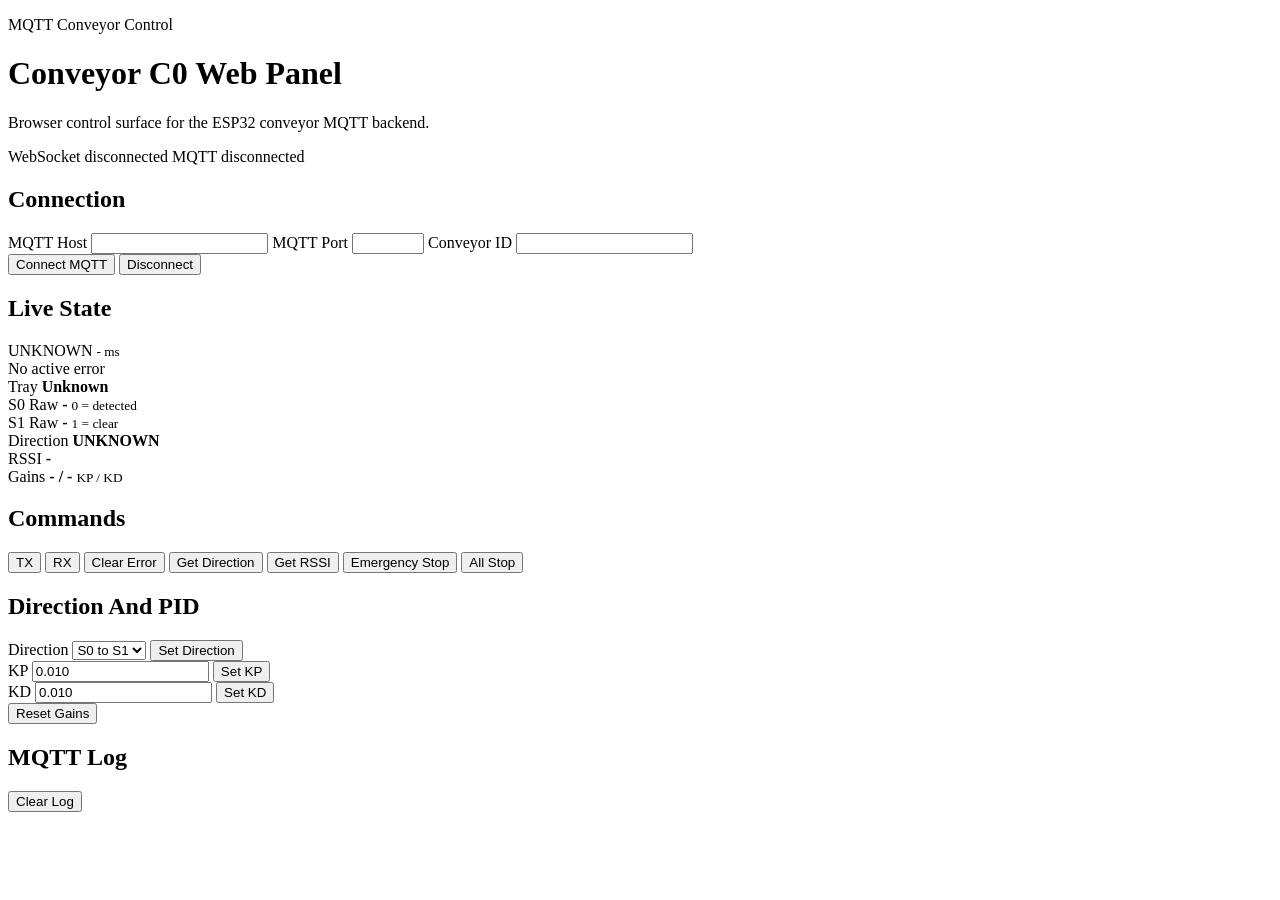
==== tools/conveyor_web/static/index.html @ d5c81a23 "implemented web GUI for controlling the thing" ====
<!doctype html>
<html lang="en">
  <head>
    <meta charset="utf-8" />
    <meta name="viewport" content="width=device-width, initial-scale=1" />
    <title>Conveyor Web Controller</title>
    <link rel="stylesheet" href="/static/styles.css" />
  </head>
  <body>
    <main class="shell">
      <header class="hero">
        <div>
          <p class="eyebrow">MQTT Conveyor Control</p>
          <h1>Conveyor C0 Web Panel</h1>
          <p class="subtle">Browser control surface for the ESP32 conveyor MQTT backend.</p>
        </div>
        <div class="status-stack">
          <span id="wsStatus" class="pill muted">WebSocket disconnected</span>
          <span id="mqttStatus" class="pill muted">MQTT disconnected</span>
        </div>
      </header>

      <section class="grid two">
        <form id="connectForm" class="card connection-card">
          <h2>Connection</h2>
          <div class="form-grid">
            <label>
              MQTT Host
              <input id="mqttHost" name="mqttHost" autocomplete="off" />
            </label>
            <label>
              MQTT Port
              <input id="mqttPort" name="mqttPort" type="number" min="1" max="65535" />
            </label>
            <label>
              Conveyor ID
              <input id="conveyorId" name="conveyorId" autocomplete="off" />
            </label>
          </div>
          <div class="button-row">
            <button type="submit">Connect MQTT</button>
            <button id="disconnectButton" type="button" class="secondary">Disconnect</button>
          </div>
        </form>

        <section class="card state-card" id="stateCard">
          <h2>Live State</h2>
          <div class="state-readout">
            <span id="stateValue">UNKNOWN</span>
            <small id="elapsedValue">- ms</small>
          </div>
          <div id="errorValue" class="error-line">No active error</div>
        </section>
      </section>

      <section class="metrics">
        <article class="metric-card">
          <span>Tray</span>
          <strong id="trayValue">Unknown</strong>
        </article>
        <article class="metric-card">
          <span>S0 Raw</span>
          <strong id="s0Value">-</strong>
          <small>0 = detected</small>
        </article>
        <article class="metric-card">
          <span>S1 Raw</span>
          <strong id="s1Value">-</strong>
          <small>1 = clear</small>
        </article>
        <article class="metric-card">
          <span>Direction</span>
          <strong id="directionValue">UNKNOWN</strong>
        </article>
        <article class="metric-card">
          <span>RSSI</span>
          <strong id="rssiValue">-</strong>
        </article>
        <article class="metric-card">
          <span>Gains</span>
          <strong><span id="kpValue">-</span> / <span id="kdValue">-</span></strong>
          <small>KP / KD</small>
        </article>
      </section>

      <section class="grid two controls-grid">
        <section class="card command-card">
          <h2>Commands</h2>
          <div class="command-grid">
            <button class="command" data-command="tx">TX</button>
            <button class="command" data-command="rx">RX</button>
            <button class="command" data-command="clear_error">Clear Error</button>
            <button class="command" data-command="get_direction">Get Direction</button>
            <button class="command" data-command="get_rssi">Get RSSI</button>
            <button class="command danger" data-command="emergency_stop">Emergency Stop</button>
            <button class="command danger wide" data-command="all_stop">All Stop</button>
          </div>
        </section>

        <section class="card tuning-card">
          <h2>Direction And PID</h2>
          <div class="inline-control">
            <label for="directionSelect">Direction</label>
            <select id="directionSelect">
              <option value="s0tos1">S0 to S1</option>
              <option value="s1tos0">S1 to S0</option>
            </select>
            <button id="setDirectionButton" class="command" type="button">Set Direction</button>
          </div>
          <div class="inline-control">
            <label for="kpInput">KP</label>
            <input id="kpInput" inputmode="decimal" value="0.010" />
            <button id="setKpButton" class="command" type="button">Set KP</button>
          </div>
          <div class="inline-control">
            <label for="kdInput">KD</label>
            <input id="kdInput" inputmode="decimal" value="0.010" />
            <button id="setKdButton" class="command" type="button">Set KD</button>
          </div>
          <button class="command secondary" data-command="reset_gains" type="button">Reset Gains</button>
        </section>
      </section>

      <section class="card log-card">
        <div class="log-header">
          <h2>MQTT Log</h2>
          <button id="clearLogButton" type="button" class="secondary small">Clear Log</button>
        </div>
        <pre id="logOutput" aria-live="polite"></pre>
      </section>
    </main>

    <script src="/static/app.js"></script>
  </body>
</html>
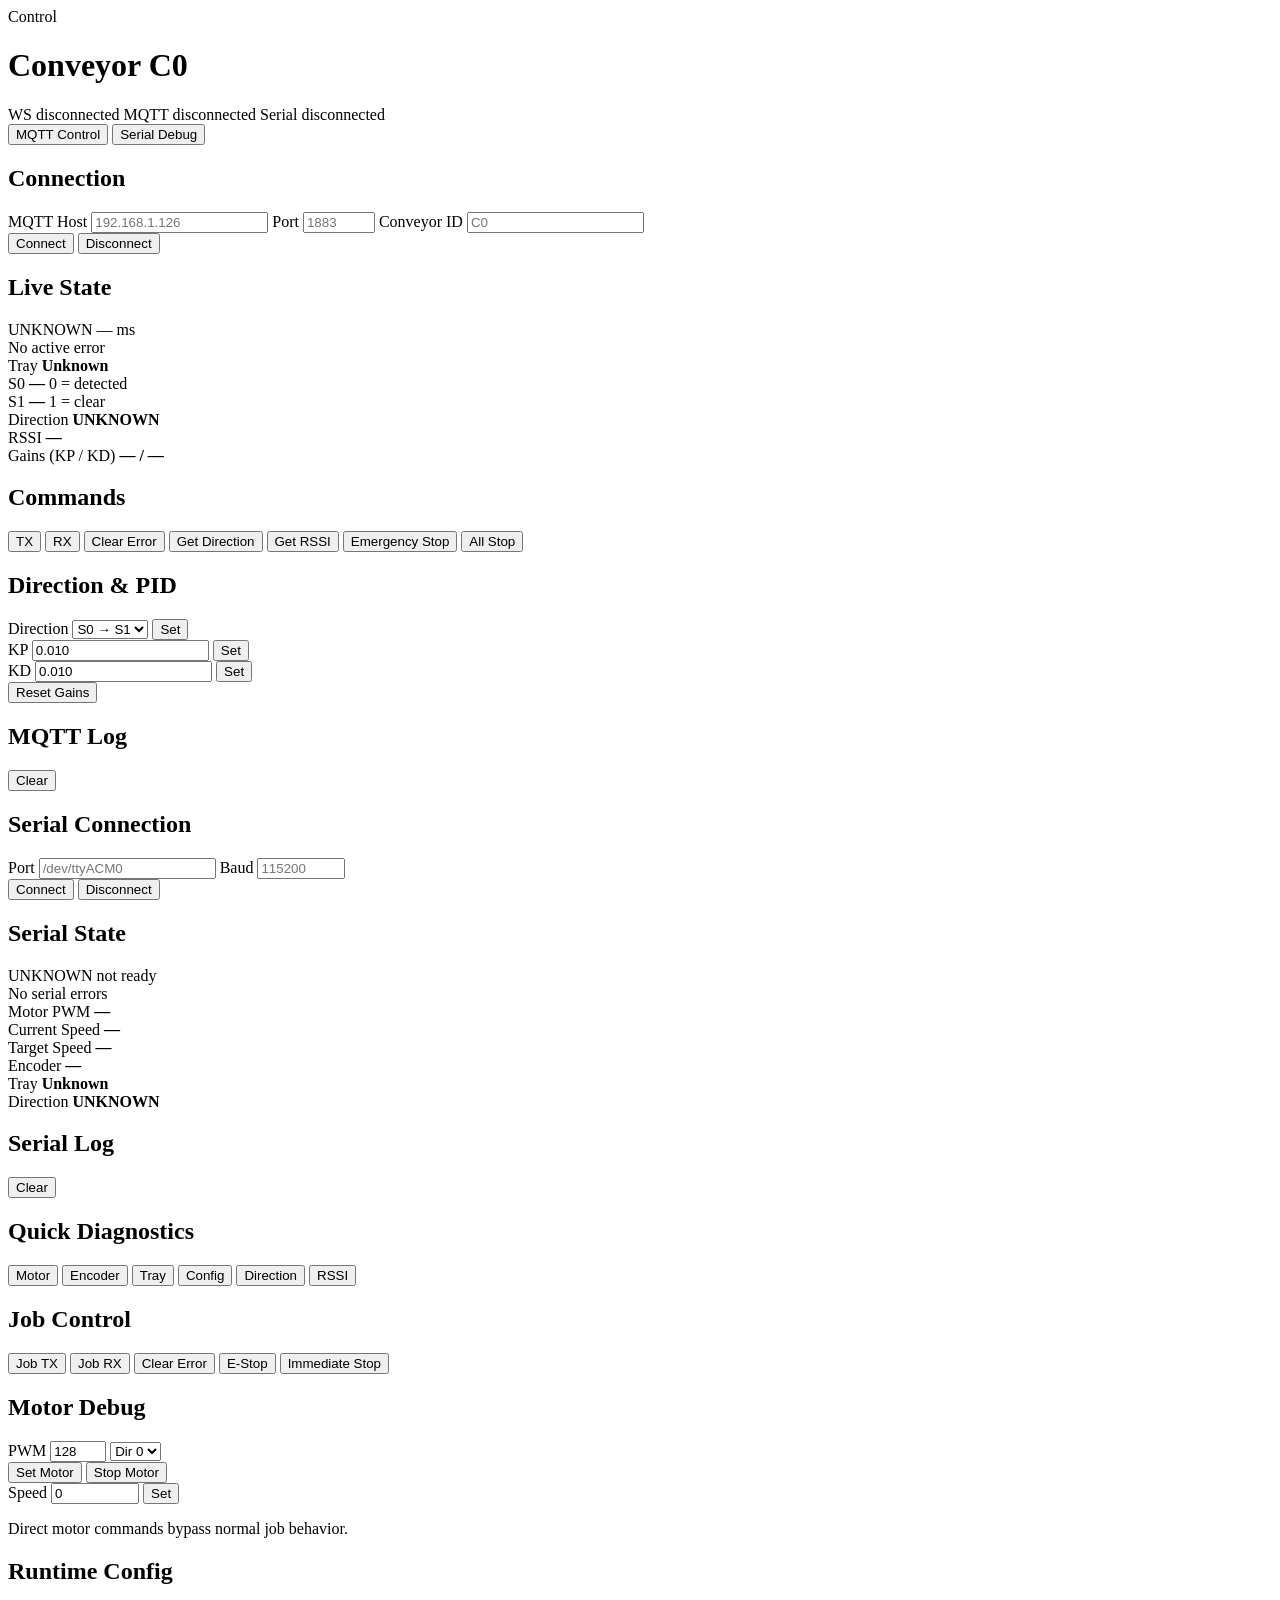
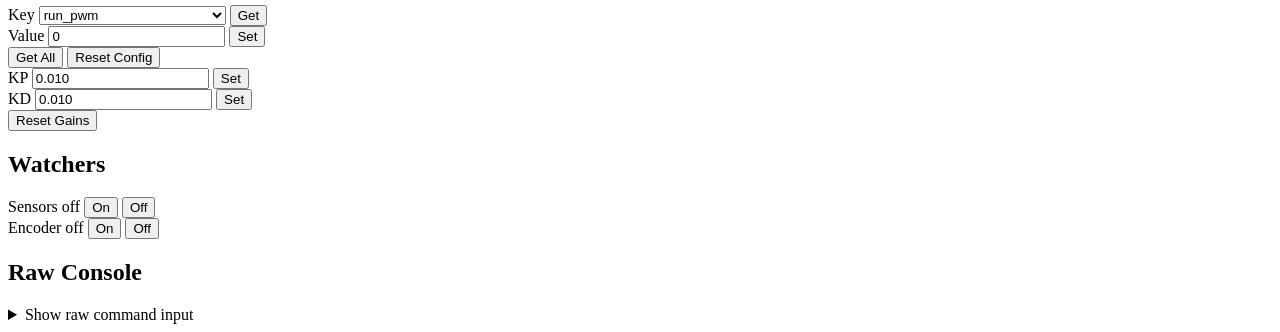
==== commit 68290145: "created a serial control tab in gui" ====
--- a/tools/conveyor_web/static/index.html
+++ b/tools/conveyor_web/static/index.html
@@ -4,131 +4,336 @@
     <meta charset="utf-8" />
     <meta name="viewport" content="width=device-width, initial-scale=1" />
     <title>Conveyor Web Controller</title>
+    <link rel="preconnect" href="https://fonts.googleapis.com" />
+    <link rel="preconnect" href="https://fonts.gstatic.com" crossorigin />
+    <link href="https://fonts.googleapis.com/css2?family=Inter:wght@400;500;600&display=swap" rel="stylesheet" />
     <link rel="stylesheet" href="/static/styles.css" />
   </head>
   <body>
-    <main class="shell">
-      <header class="hero">
-        <div>
-          <p class="eyebrow">MQTT Conveyor Control</p>
-          <h1>Conveyor C0 Web Panel</h1>
-          <p class="subtle">Browser control surface for the ESP32 conveyor MQTT backend.</p>
+    <div class="shell">
+
+      <header class="topbar">
+        <div class="topbar-left">
+          <span class="eyebrow">Control</span>
+          <h1>Conveyor C0</h1>
         </div>
-        <div class="status-stack">
-          <span id="wsStatus" class="pill muted">WebSocket disconnected</span>
-          <span id="mqttStatus" class="pill muted">MQTT disconnected</span>
+        <div class="topbar-right">
+          <span id="wsStatus" class="pill">WS disconnected</span>
+          <span id="mqttStatus" class="pill">MQTT disconnected</span>
+          <span id="serialStatus" class="pill">Serial disconnected</span>
         </div>
       </header>
 
-      <section class="grid two">
-        <form id="connectForm" class="card connection-card">
-          <h2>Connection</h2>
-          <div class="form-grid">
-            <label>
-              MQTT Host
-              <input id="mqttHost" name="mqttHost" autocomplete="off" />
-            </label>
-            <label>
-              MQTT Port
-              <input id="mqttPort" name="mqttPort" type="number" min="1" max="65535" />
-            </label>
-            <label>
-              Conveyor ID
-              <input id="conveyorId" name="conveyorId" autocomplete="off" />
-            </label>
-          </div>
-          <div class="button-row">
-            <button type="submit">Connect MQTT</button>
-            <button id="disconnectButton" type="button" class="secondary">Disconnect</button>
-          </div>
-        </form>
-
-        <section class="card state-card" id="stateCard">
-          <h2>Live State</h2>
-          <div class="state-readout">
-            <span id="stateValue">UNKNOWN</span>
-            <small id="elapsedValue">- ms</small>
-          </div>
-          <div id="errorValue" class="error-line">No active error</div>
+      <nav class="tabs" aria-label="Control mode">
+        <button class="tab-button active" type="button" data-tab="mqtt">MQTT Control</button>
+        <button class="tab-button" type="button" data-tab="serial">Serial Debug</button>
+      </nav>
+
+      <main id="mqttPanel" class="tab-panel active">
+        <div class="main-grid">
+
+          <!-- left column -->
+          <div class="col-left">
+
+            <section class="card">
+              <h2>Connection</h2>
+              <form id="connectForm">
+                <div class="field-row">
+                  <label class="field">
+                    <span>MQTT Host</span>
+                    <input id="mqttHost" name="mqttHost" autocomplete="off" placeholder="192.168.1.126" />
+                  </label>
+                  <label class="field field-sm">
+                    <span>Port</span>
+                    <input id="mqttPort" name="mqttPort" type="number" min="1" max="65535" placeholder="1883" />
+                  </label>
+                  <label class="field field-sm">
+                    <span>Conveyor ID</span>
+                    <input id="conveyorId" name="conveyorId" autocomplete="off" placeholder="C0" />
+                  </label>
+                </div>
+                <div class="btn-row">
+                  <button type="submit" class="btn-primary">Connect</button>
+                  <button id="disconnectButton" type="button" class="btn-ghost">Disconnect</button>
+                </div>
+              </form>
+            </section>
+
+            <section class="card state-card" id="stateCard">
+              <h2>Live State</h2>
+              <div class="state-body">
+                <span id="stateValue" class="state-big">UNKNOWN</span>
+                <span id="elapsedValue" class="state-elapsed">— ms</span>
+              </div>
+              <div id="errorValue" class="error-line">No active error</div>
+            </section>
+
+            <div class="metrics-row">
+              <div class="metric">
+                <span class="metric-label">Tray</span>
+                <strong id="trayValue">Unknown</strong>
+              </div>
+              <div class="metric">
+                <span class="metric-label">S0</span>
+                <strong id="s0Value">—</strong>
+                <span class="metric-hint">0 = detected</span>
+              </div>
+              <div class="metric">
+                <span class="metric-label">S1</span>
+                <strong id="s1Value">—</strong>
+                <span class="metric-hint">1 = clear</span>
+              </div>
+              <div class="metric">
+                <span class="metric-label">Direction</span>
+                <strong id="directionValue">UNKNOWN</strong>
+              </div>
+              <div class="metric">
+                <span class="metric-label">RSSI</span>
+                <strong id="rssiValue">—</strong>
+              </div>
+              <div class="metric">
+                <span class="metric-label">Gains (KP / KD)</span>
+                <strong><span id="kpValue">—</span> / <span id="kdValue">—</span></strong>
+              </div>
+            </div>
+
+          </div>
+
+          <!-- right column -->
+          <div class="col-right">
+
+            <section class="card">
+              <h2>Commands</h2>
+              <div class="cmd-grid">
+                <button class="command btn-cmd" data-command="tx">TX</button>
+                <button class="command btn-cmd" data-command="rx">RX</button>
+                <button class="command btn-cmd" data-command="clear_error">Clear Error</button>
+                <button class="command btn-cmd" data-command="get_direction">Get Direction</button>
+                <button class="command btn-cmd" data-command="get_rssi">Get RSSI</button>
+                <button class="command btn-danger" data-command="emergency_stop">Emergency Stop</button>
+                <button class="command btn-danger wide" data-command="all_stop">All Stop</button>
+              </div>
+            </section>
+
+            <section class="card">
+              <h2>Direction & PID</h2>
+              <div class="tune-row">
+                <label class="tune-label" for="directionSelect">Direction</label>
+                <select id="directionSelect">
+                  <option value="s0tos1">S0 → S1</option>
+                  <option value="s1tos0">S1 → S0</option>
+                </select>
+                <button id="setDirectionButton" class="command btn-cmd" type="button">Set</button>
+              </div>
+              <div class="tune-row">
+                <label class="tune-label" for="kpInput">KP</label>
+                <input id="kpInput" inputmode="decimal" value="0.010" />
+                <button id="setKpButton" class="command btn-cmd" type="button">Set</button>
+              </div>
+              <div class="tune-row">
+                <label class="tune-label" for="kdInput">KD</label>
+                <input id="kdInput" inputmode="decimal" value="0.010" />
+                <button id="setKdButton" class="command btn-cmd" type="button">Set</button>
+              </div>
+              <button class="command btn-ghost" data-command="reset_gains" type="button">Reset Gains</button>
+            </section>
+
+          </div>
+        </div>
+
+        <section class="card log-card">
+          <div class="log-header">
+            <h2>MQTT Log</h2>
+            <button id="clearLogButton" type="button" class="btn-ghost btn-sm">Clear</button>
+          </div>
+          <pre id="logOutput" aria-live="polite"></pre>
         </section>
-      </section>
-
-      <section class="metrics">
-        <article class="metric-card">
-          <span>Tray</span>
-          <strong id="trayValue">Unknown</strong>
-        </article>
-        <article class="metric-card">
-          <span>S0 Raw</span>
-          <strong id="s0Value">-</strong>
-          <small>0 = detected</small>
-        </article>
-        <article class="metric-card">
-          <span>S1 Raw</span>
-          <strong id="s1Value">-</strong>
-          <small>1 = clear</small>
-        </article>
-        <article class="metric-card">
-          <span>Direction</span>
-          <strong id="directionValue">UNKNOWN</strong>
-        </article>
-        <article class="metric-card">
-          <span>RSSI</span>
-          <strong id="rssiValue">-</strong>
-        </article>
-        <article class="metric-card">
-          <span>Gains</span>
-          <strong><span id="kpValue">-</span> / <span id="kdValue">-</span></strong>
-          <small>KP / KD</small>
-        </article>
-      </section>
-
-      <section class="grid two controls-grid">
-        <section class="card command-card">
-          <h2>Commands</h2>
-          <div class="command-grid">
-            <button class="command" data-command="tx">TX</button>
-            <button class="command" data-command="rx">RX</button>
-            <button class="command" data-command="clear_error">Clear Error</button>
-            <button class="command" data-command="get_direction">Get Direction</button>
-            <button class="command" data-command="get_rssi">Get RSSI</button>
-            <button class="command danger" data-command="emergency_stop">Emergency Stop</button>
-            <button class="command danger wide" data-command="all_stop">All Stop</button>
-          </div>
-        </section>
-
-        <section class="card tuning-card">
-          <h2>Direction And PID</h2>
-          <div class="inline-control">
-            <label for="directionSelect">Direction</label>
-            <select id="directionSelect">
-              <option value="s0tos1">S0 to S1</option>
-              <option value="s1tos0">S1 to S0</option>
-            </select>
-            <button id="setDirectionButton" class="command" type="button">Set Direction</button>
-          </div>
-          <div class="inline-control">
-            <label for="kpInput">KP</label>
-            <input id="kpInput" inputmode="decimal" value="0.010" />
-            <button id="setKpButton" class="command" type="button">Set KP</button>
-          </div>
-          <div class="inline-control">
-            <label for="kdInput">KD</label>
-            <input id="kdInput" inputmode="decimal" value="0.010" />
-            <button id="setKdButton" class="command" type="button">Set KD</button>
-          </div>
-          <button class="command secondary" data-command="reset_gains" type="button">Reset Gains</button>
-        </section>
-      </section>
-
-      <section class="card log-card">
-        <div class="log-header">
-          <h2>MQTT Log</h2>
-          <button id="clearLogButton" type="button" class="secondary small">Clear Log</button>
+      </main>
+
+      <main id="serialPanel" class="tab-panel">
+        <div class="main-grid serial-grid">
+          <div class="col-left">
+            <section class="card">
+              <h2>Serial Connection</h2>
+              <form id="serialConnectForm">
+                <div class="field-row serial-field-row">
+                  <label class="field">
+                    <span>Port</span>
+                    <input id="serialPort" autocomplete="off" placeholder="/dev/ttyACM0" />
+                  </label>
+                  <label class="field field-sm">
+                    <span>Baud</span>
+                    <input id="serialBaud" type="number" min="1" max="3000000" placeholder="115200" />
+                  </label>
+                </div>
+                <div class="btn-row">
+                  <button type="submit" class="btn-primary">Connect</button>
+                  <button id="serialDisconnectButton" type="button" class="btn-ghost">Disconnect</button>
+                </div>
+              </form>
+            </section>
+
+            <section class="card state-card" id="serialStateCard">
+              <h2>Serial State</h2>
+              <div class="state-body">
+                <span id="serialJobState" class="state-big">UNKNOWN</span>
+                <span id="serialReady" class="state-elapsed">not ready</span>
+              </div>
+              <div id="serialErrorValue" class="error-line">No serial errors</div>
+            </section>
+
+            <div class="metrics-row serial-metrics">
+              <div class="metric">
+                <span class="metric-label">Motor PWM</span>
+                <strong id="serialMotorPwm">—</strong>
+              </div>
+              <div class="metric">
+                <span class="metric-label">Current Speed</span>
+                <strong id="serialCurrentSpeed">—</strong>
+              </div>
+              <div class="metric">
+                <span class="metric-label">Target Speed</span>
+                <strong id="serialTargetSpeed">—</strong>
+              </div>
+              <div class="metric">
+                <span class="metric-label">Encoder</span>
+                <strong id="serialEncoderCount">—</strong>
+              </div>
+              <div class="metric">
+                <span class="metric-label">Tray</span>
+                <strong id="serialTrayValue">Unknown</strong>
+              </div>
+              <div class="metric">
+                <span class="metric-label">Direction</span>
+                <strong id="serialDirectionValue">UNKNOWN</strong>
+              </div>
+            </div>
+
+            <section class="card log-card">
+              <div class="log-header">
+                <h2>Serial Log</h2>
+                <button id="clearSerialLogButton" type="button" class="btn-ghost btn-sm">Clear</button>
+              </div>
+              <pre id="serialLogOutput" aria-live="polite"></pre>
+            </section>
+          </div>
+
+          <div class="col-right">
+            <section class="card">
+              <h2>Quick Diagnostics</h2>
+              <div class="cmd-grid">
+                <button class="serial-command btn-cmd" data-serial-command="getmotor" data-serial-args="M0">Motor</button>
+                <button class="serial-command btn-cmd" data-serial-command="getencoder" data-serial-args="M0">Encoder</button>
+                <button class="serial-command btn-cmd" data-serial-command="gettray">Tray</button>
+                <button class="serial-command btn-cmd" data-serial-command="getconfig">Config</button>
+                <button class="serial-command btn-cmd" data-serial-command="getdirection">Direction</button>
+                <button class="serial-command btn-cmd" data-serial-command="getrssi">RSSI</button>
+              </div>
+            </section>
+
+            <section class="card">
+              <h2>Job Control</h2>
+              <div class="cmd-grid">
+                <button class="serial-command btn-cmd" data-serial-command="jobtx">Job TX</button>
+                <button class="serial-command btn-cmd" data-serial-command="jobrx">Job RX</button>
+                <button class="serial-command btn-cmd" data-serial-command="clearerror">Clear Error</button>
+                <button class="serial-command btn-danger" data-serial-command="estop">E-Stop</button>
+                <button class="serial-command btn-danger wide" data-serial-command="stop" data-confirm="Immediately stop all motors and queue emergency stop?">Immediate Stop</button>
+              </div>
+            </section>
+
+            <section class="card danger-zone">
+              <h2>Motor Debug</h2>
+              <div class="tune-row">
+                <label class="tune-label" for="serialPwmInput">PWM</label>
+                <input id="serialPwmInput" type="number" min="0" max="255" value="128" />
+                <select id="serialDirectionInput" aria-label="Motor direction">
+                  <option value="0">Dir 0</option>
+                  <option value="1">Dir 1</option>
+                </select>
+              </div>
+              <div class="btn-row compact-row">
+                <button id="serialSetMotorButton" class="btn-danger" type="button">Set Motor</button>
+                <button id="serialStopMotorButton" class="serial-command btn-ghost" data-serial-command="stopmotor" data-serial-args="M0" type="button">Stop Motor</button>
+              </div>
+              <div class="tune-row single-action-row">
+                <label class="tune-label" for="serialSpeedInput">Speed</label>
+                <input id="serialSpeedInput" type="number" min="-100000" max="100000" value="0" />
+                <button id="serialSetSpeedButton" class="btn-danger" type="button">Set</button>
+              </div>
+              <p class="card-note">Direct motor commands bypass normal job behavior.</p>
+            </section>
+
+            <section class="card">
+              <h2>Runtime Config</h2>
+              <div class="tune-row">
+                <label class="tune-label" for="serialConfigKey">Key</label>
+                <select id="serialConfigKey">
+                  <option value="run_pwm">run_pwm</option>
+                  <option value="run_speed_counts_per_sec">run_speed_counts_per_sec</option>
+                  <option value="speed_kp_milli">speed_kp_milli</option>
+                  <option value="speed_kd_milli">speed_kd_milli</option>
+                  <option value="done_hold_ms">done_hold_ms</option>
+                  <option value="tx_detect_timeout_ms">tx_detect_timeout_ms</option>
+                  <option value="tx_clear_timeout_ms">tx_clear_timeout_ms</option>
+                  <option value="rx_detect_timeout_ms">rx_detect_timeout_ms</option>
+                  <option value="rx_done_timeout_ms">rx_done_timeout_ms</option>
+                  <option value="mqtt_status_period_ms">mqtt_status_period_ms</option>
+                </select>
+                <button id="serialGetConfigButton" class="btn-cmd" type="button">Get</button>
+              </div>
+              <div class="tune-row single-action-row">
+                <label class="tune-label" for="serialConfigValue">Value</label>
+                <input id="serialConfigValue" type="number" value="0" />
+                <button id="serialSetConfigButton" class="btn-cmd" type="button">Set</button>
+              </div>
+              <div class="btn-row compact-row">
+                <button class="serial-command btn-ghost" data-serial-command="getconfig" type="button">Get All</button>
+                <button class="serial-command btn-danger" data-serial-command="resetconfig" data-confirm="Reset all runtime config values to firmware defaults?" type="button">Reset Config</button>
+              </div>
+              <div class="tune-row single-action-row">
+                <label class="tune-label" for="serialKpInput">KP</label>
+                <input id="serialKpInput" inputmode="decimal" value="0.010" />
+                <button id="serialSetKpButton" class="btn-cmd" type="button">Set</button>
+              </div>
+              <div class="tune-row single-action-row">
+                <label class="tune-label" for="serialKdInput">KD</label>
+                <input id="serialKdInput" inputmode="decimal" value="0.010" />
+                <button id="serialSetKdButton" class="btn-cmd" type="button">Set</button>
+              </div>
+              <button class="serial-command btn-ghost" data-serial-command="resetk" type="button">Reset Gains</button>
+            </section>
+
+            <section class="card">
+              <h2>Watchers</h2>
+              <div class="watch-row">
+                <span id="serialSensorWatch" class="pill">Sensors off</span>
+                <button class="serial-command btn-cmd" data-serial-command="watchsensors" data-serial-args="on" type="button">On</button>
+                <button class="serial-command btn-ghost" data-serial-command="watchsensors" data-serial-args="off" type="button">Off</button>
+              </div>
+              <div class="watch-row">
+                <span id="serialEncoderWatch" class="pill">Encoder off</span>
+                <button class="serial-command btn-cmd" data-serial-command="watchencoder" data-serial-args="M0,on" type="button">On</button>
+                <button class="serial-command btn-ghost" data-serial-command="watchencoder" data-serial-args="M0,off" type="button">Off</button>
+              </div>
+            </section>
+
+            <section class="card danger-zone">
+              <h2>Raw Console</h2>
+              <details>
+                <summary>Show raw command input</summary>
+                <div class="raw-console">
+                  <input id="serialRawInput" autocomplete="off" placeholder="single serial command" />
+                  <button id="serialRawButton" class="btn-danger" type="button">Send Raw</button>
+                </div>
+                <p class="card-note">Raw serial commands can move the motor or persist config.</p>
+              </details>
+            </section>
+          </div>
         </div>
-        <pre id="logOutput" aria-live="polite"></pre>
-      </section>
-    </main>
+      </main>
+
+    </div>
 
     <script src="/static/app.js"></script>
   </body>
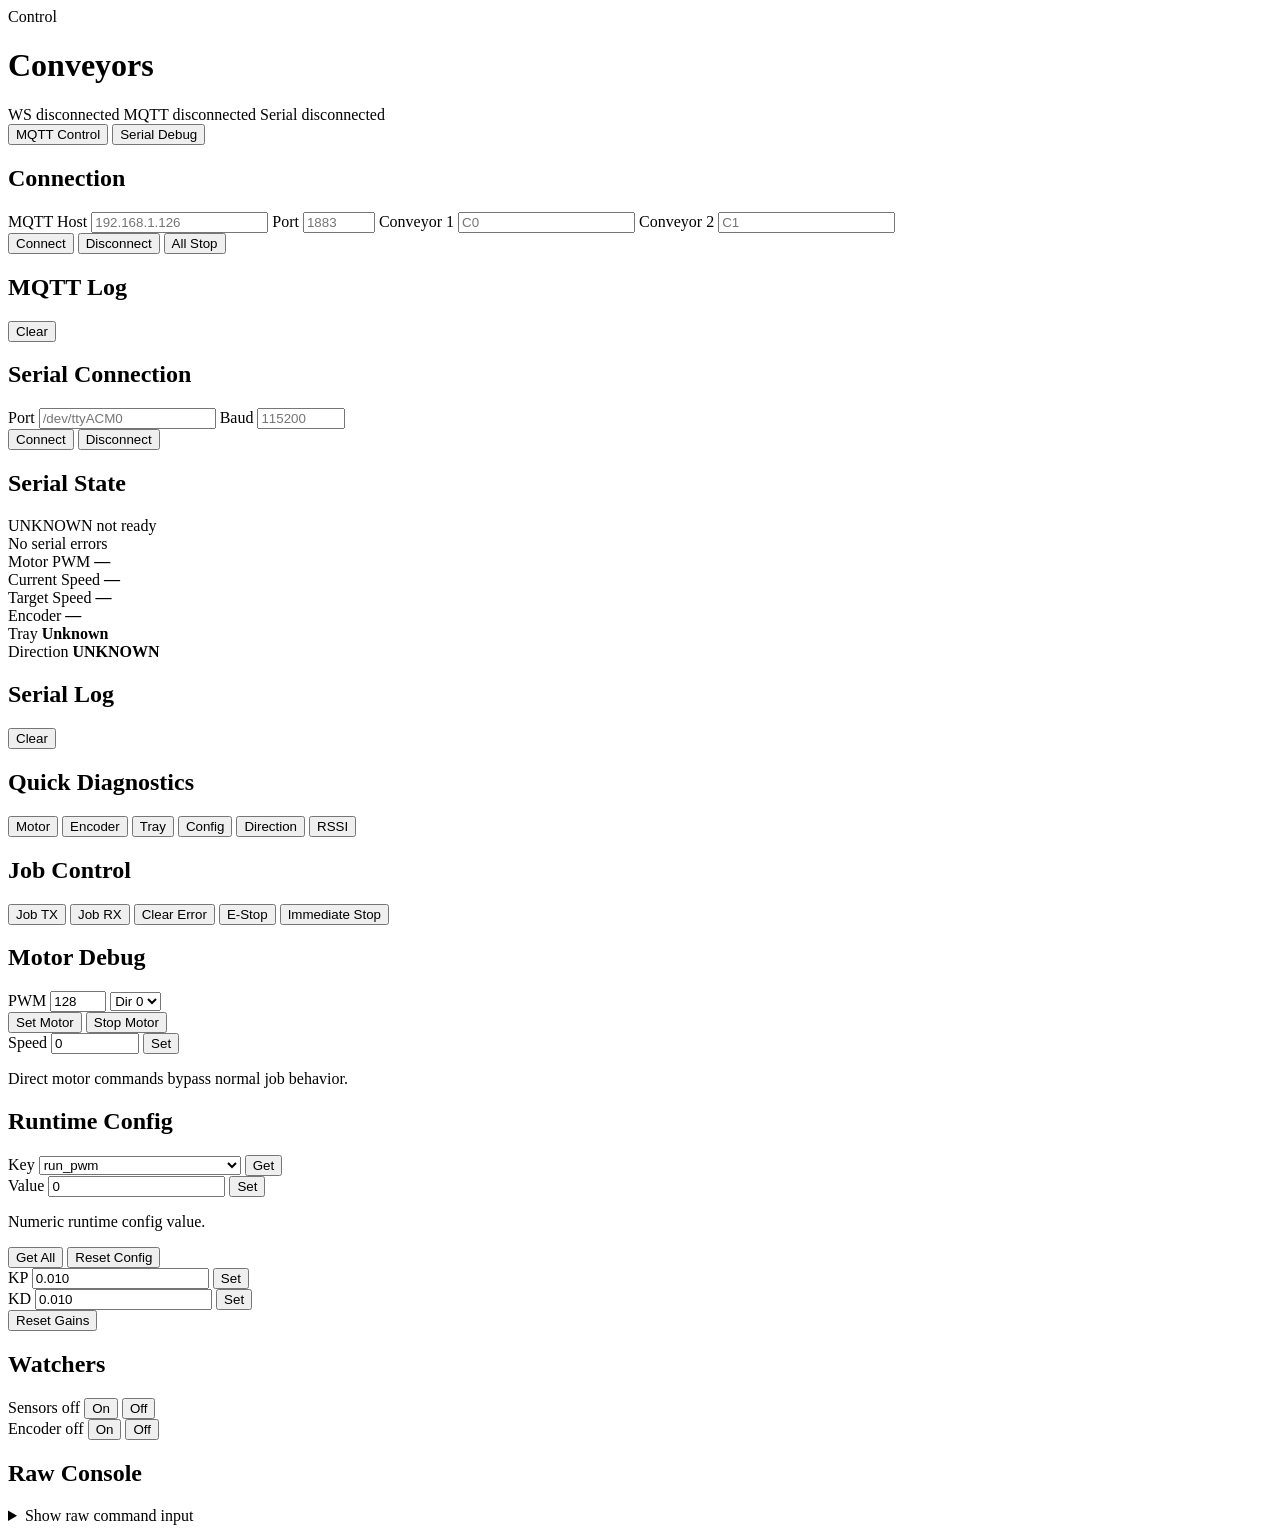
==== commit 84f7b3bd: "Add dual conveyor MQTT GUI control" ====
--- a/tools/conveyor_web/static/index.html
+++ b/tools/conveyor_web/static/index.html
@@ -15,7 +15,7 @@
       <header class="topbar">
         <div class="topbar-left">
           <span class="eyebrow">Control</span>
-          <h1>Conveyor C0</h1>
+          <h1>Conveyors</h1>
         </div>
         <div class="topbar-right">
           <span id="wsStatus" class="pill">WS disconnected</span>
@@ -30,116 +30,36 @@
       </nav>
 
       <main id="mqttPanel" class="tab-panel active">
-        <div class="main-grid">
-
-          <!-- left column -->
-          <div class="col-left">
-
-            <section class="card">
-              <h2>Connection</h2>
-              <form id="connectForm">
-                <div class="field-row">
-                  <label class="field">
-                    <span>MQTT Host</span>
-                    <input id="mqttHost" name="mqttHost" autocomplete="off" placeholder="192.168.1.126" />
-                  </label>
-                  <label class="field field-sm">
-                    <span>Port</span>
-                    <input id="mqttPort" name="mqttPort" type="number" min="1" max="65535" placeholder="1883" />
-                  </label>
-                  <label class="field field-sm">
-                    <span>Conveyor ID</span>
-                    <input id="conveyorId" name="conveyorId" autocomplete="off" placeholder="C0" />
-                  </label>
-                </div>
-                <div class="btn-row">
-                  <button type="submit" class="btn-primary">Connect</button>
-                  <button id="disconnectButton" type="button" class="btn-ghost">Disconnect</button>
-                </div>
-              </form>
-            </section>
-
-            <section class="card state-card" id="stateCard">
-              <h2>Live State</h2>
-              <div class="state-body">
-                <span id="stateValue" class="state-big">UNKNOWN</span>
-                <span id="elapsedValue" class="state-elapsed">— ms</span>
-              </div>
-              <div id="errorValue" class="error-line">No active error</div>
-            </section>
-
-            <div class="metrics-row">
-              <div class="metric">
-                <span class="metric-label">Tray</span>
-                <strong id="trayValue">Unknown</strong>
-              </div>
-              <div class="metric">
-                <span class="metric-label">S0</span>
-                <strong id="s0Value">—</strong>
-                <span class="metric-hint">0 = detected</span>
-              </div>
-              <div class="metric">
-                <span class="metric-label">S1</span>
-                <strong id="s1Value">—</strong>
-                <span class="metric-hint">1 = clear</span>
-              </div>
-              <div class="metric">
-                <span class="metric-label">Direction</span>
-                <strong id="directionValue">UNKNOWN</strong>
-              </div>
-              <div class="metric">
-                <span class="metric-label">RSSI</span>
-                <strong id="rssiValue">—</strong>
-              </div>
-              <div class="metric">
-                <span class="metric-label">Gains (KP / KD)</span>
-                <strong><span id="kpValue">—</span> / <span id="kdValue">—</span></strong>
-              </div>
+        <section class="card">
+          <h2>Connection</h2>
+          <form id="connectForm">
+            <div class="field-row mqtt-field-row">
+              <label class="field">
+                <span>MQTT Host</span>
+                <input id="mqttHost" name="mqttHost" autocomplete="off" placeholder="192.168.1.126" />
+              </label>
+              <label class="field field-sm">
+                <span>Port</span>
+                <input id="mqttPort" name="mqttPort" type="number" min="1" max="65535" placeholder="1883" />
+              </label>
+              <label class="field field-sm">
+                <span>Conveyor 1</span>
+                <input id="conveyorIdA" name="conveyorIdA" autocomplete="off" placeholder="C0" />
+              </label>
+              <label class="field field-sm">
+                <span>Conveyor 2</span>
+                <input id="conveyorIdB" name="conveyorIdB" autocomplete="off" placeholder="C1" />
+              </label>
             </div>
-
-          </div>
-
-          <!-- right column -->
-          <div class="col-right">
-
-            <section class="card">
-              <h2>Commands</h2>
-              <div class="cmd-grid">
-                <button class="command btn-cmd" data-command="tx">TX</button>
-                <button class="command btn-cmd" data-command="rx">RX</button>
-                <button class="command btn-cmd" data-command="clear_error">Clear Error</button>
-                <button class="command btn-cmd" data-command="get_direction">Get Direction</button>
-                <button class="command btn-cmd" data-command="get_rssi">Get RSSI</button>
-                <button class="command btn-danger" data-command="emergency_stop">Emergency Stop</button>
-                <button class="command btn-danger wide" data-command="all_stop">All Stop</button>
-              </div>
-            </section>
-
-            <section class="card">
-              <h2>Direction & PID</h2>
-              <div class="tune-row">
-                <label class="tune-label" for="directionSelect">Direction</label>
-                <select id="directionSelect">
-                  <option value="s0tos1">S0 → S1</option>
-                  <option value="s1tos0">S1 → S0</option>
-                </select>
-                <button id="setDirectionButton" class="command btn-cmd" type="button">Set</button>
-              </div>
-              <div class="tune-row">
-                <label class="tune-label" for="kpInput">KP</label>
-                <input id="kpInput" inputmode="decimal" value="0.010" />
-                <button id="setKpButton" class="command btn-cmd" type="button">Set</button>
-              </div>
-              <div class="tune-row">
-                <label class="tune-label" for="kdInput">KD</label>
-                <input id="kdInput" inputmode="decimal" value="0.010" />
-                <button id="setKdButton" class="command btn-cmd" type="button">Set</button>
-              </div>
-              <button class="command btn-ghost" data-command="reset_gains" type="button">Reset Gains</button>
-            </section>
-
-          </div>
-        </div>
+            <div class="btn-row">
+              <button type="submit" class="btn-primary">Connect</button>
+              <button id="disconnectButton" type="button" class="btn-ghost">Disconnect</button>
+              <button class="command btn-danger" data-command="all_stop" type="button">All Stop</button>
+            </div>
+          </form>
+        </section>
+
+        <div id="conveyorCards" class="conveyor-grid"></div>
 
         <section class="card log-card">
           <div class="log-header">
@@ -269,24 +189,39 @@
               <div class="tune-row">
                 <label class="tune-label" for="serialConfigKey">Key</label>
                 <select id="serialConfigKey">
-                  <option value="run_pwm">run_pwm</option>
-                  <option value="run_speed_counts_per_sec">run_speed_counts_per_sec</option>
-                  <option value="speed_kp_milli">speed_kp_milli</option>
-                  <option value="speed_kd_milli">speed_kd_milli</option>
-                  <option value="done_hold_ms">done_hold_ms</option>
-                  <option value="tx_detect_timeout_ms">tx_detect_timeout_ms</option>
-                  <option value="tx_clear_timeout_ms">tx_clear_timeout_ms</option>
-                  <option value="rx_detect_timeout_ms">rx_detect_timeout_ms</option>
-                  <option value="rx_done_timeout_ms">rx_done_timeout_ms</option>
-                  <option value="mqtt_status_period_ms">mqtt_status_period_ms</option>
+                  <optgroup label="Motion">
+                    <option value="run_pwm">run_pwm</option>
+                    <option value="run_speed_counts_per_sec">run_speed_counts_per_sec</option>
+                    <option value="speed_kp_milli">speed_kp_milli</option>
+                    <option value="speed_kd_milli">speed_kd_milli</option>
+                  </optgroup>
+                  <optgroup label="Timing">
+                    <option value="done_hold_ms">done_hold_ms</option>
+                    <option value="tx_detect_timeout_ms">tx_detect_timeout_ms</option>
+                    <option value="tx_clear_timeout_ms">tx_clear_timeout_ms</option>
+                    <option value="rx_detect_timeout_ms">rx_detect_timeout_ms</option>
+                    <option value="rx_done_timeout_ms">rx_done_timeout_ms</option>
+                    <option value="mqtt_status_period_ms">mqtt_status_period_ms</option>
+                  </optgroup>
+                  <optgroup label="WiFi / MQTT">
+                    <option value="wifi_ssid">wifi_ssid</option>
+                    <option value="wifi_pass">wifi_pass</option>
+                    <option value="mqtt_broker_uri">mqtt_broker_uri</option>
+                    <option value="mqtt_topic_cmd">mqtt_topic_cmd</option>
+                    <option value="mqtt_topic_emergency">mqtt_topic_emergency</option>
+                    <option value="mqtt_topic_feedback">mqtt_topic_feedback</option>
+                    <option value="mqtt_topic_all_emergency">mqtt_topic_all_emergency</option>
+                    <option value="mqtt_topic_tray">mqtt_topic_tray</option>
+                  </optgroup>
                 </select>
                 <button id="serialGetConfigButton" class="btn-cmd" type="button">Get</button>
               </div>
               <div class="tune-row single-action-row">
                 <label class="tune-label" for="serialConfigValue">Value</label>
-                <input id="serialConfigValue" type="number" value="0" />
+                <input id="serialConfigValue" type="text" value="0" autocomplete="off" />
                 <button id="serialSetConfigButton" class="btn-cmd" type="button">Set</button>
               </div>
+              <p id="serialConfigHint" class="card-note config-note">Numeric runtime config value.</p>
               <div class="btn-row compact-row">
                 <button class="serial-command btn-ghost" data-serial-command="getconfig" type="button">Get All</button>
                 <button class="serial-command btn-danger" data-serial-command="resetconfig" data-confirm="Reset all runtime config values to firmware defaults?" type="button">Reset Config</button>
